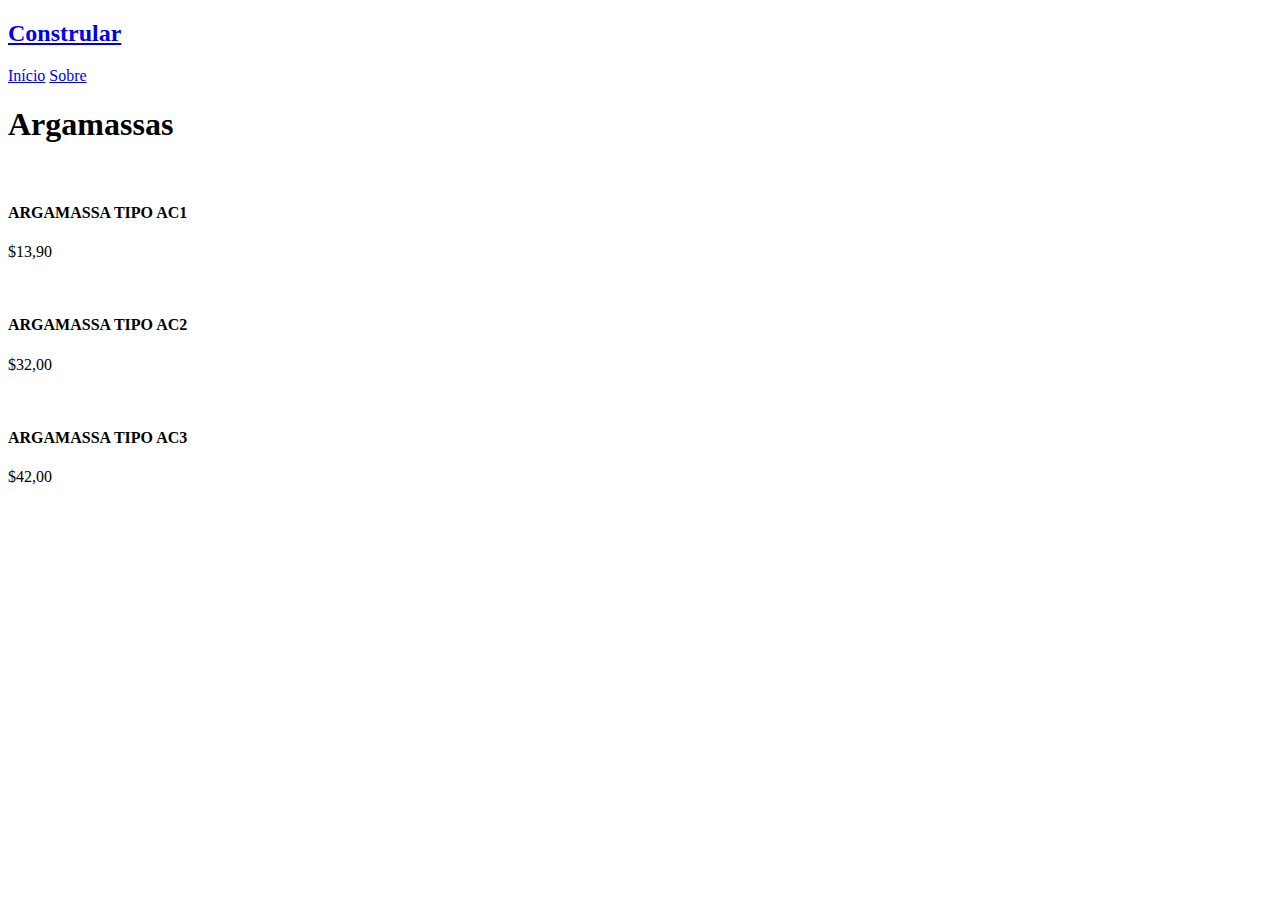
==== argamassa.html @ 032b1749 "adicionando versão 1.0" ====
<!DOCTYPE html>
<html lang="en">
<head>
    <meta charset="UTF-8">
    <meta name="viewport" content="width=device-width, initial-scale=1.0">
    <link rel="stylesheet" href="css/argamassa.css">
    <title>Argamassas</title>
</head>
<body>
    <header>
        <a href="#inicio"><h2 class="logo">Constrular</h2></a>
        <div class="menu-btn"></div>
        <nav class="navegacao">
            <a class="linkar" href="index.html">Início</a>
            <a class="linkar" href="sobre.html">Sobre</a>  
        </nav>
    </header>
    <h1>Argamassas</h1>
    <section class="section-ofertas" id="ofertas">
        <div class = "retangulo-verde"></div>
        <div class="bloco-ofertas">
            <div class="card-venda">
                <div class="img-card">
                    <img src="img/argamassa3.jpeg" alt="">
                    <h4>ARGAMASSA TIPO AC1</h4>
                    <p> $13,90</p>
                </div>
            </div>
            <div class="card-venda">
                <div class="img-card">
                    <img src="img/argamassa2.jpeg" alt="">
                    <h4>ARGAMASSA TIPO AC2</h4>
                    <p> $32,00</p>
                </div>
            </div>
            <div class="card-venda">
                <div class="img-card">
                    <img src="img/argamassa1.jpeg" alt="">
                    <h4>ARGAMASSA TIPO AC3</h4>
                    <p> $42,00</p>
                </div>
            </div>
    </section>
</body>
</html>
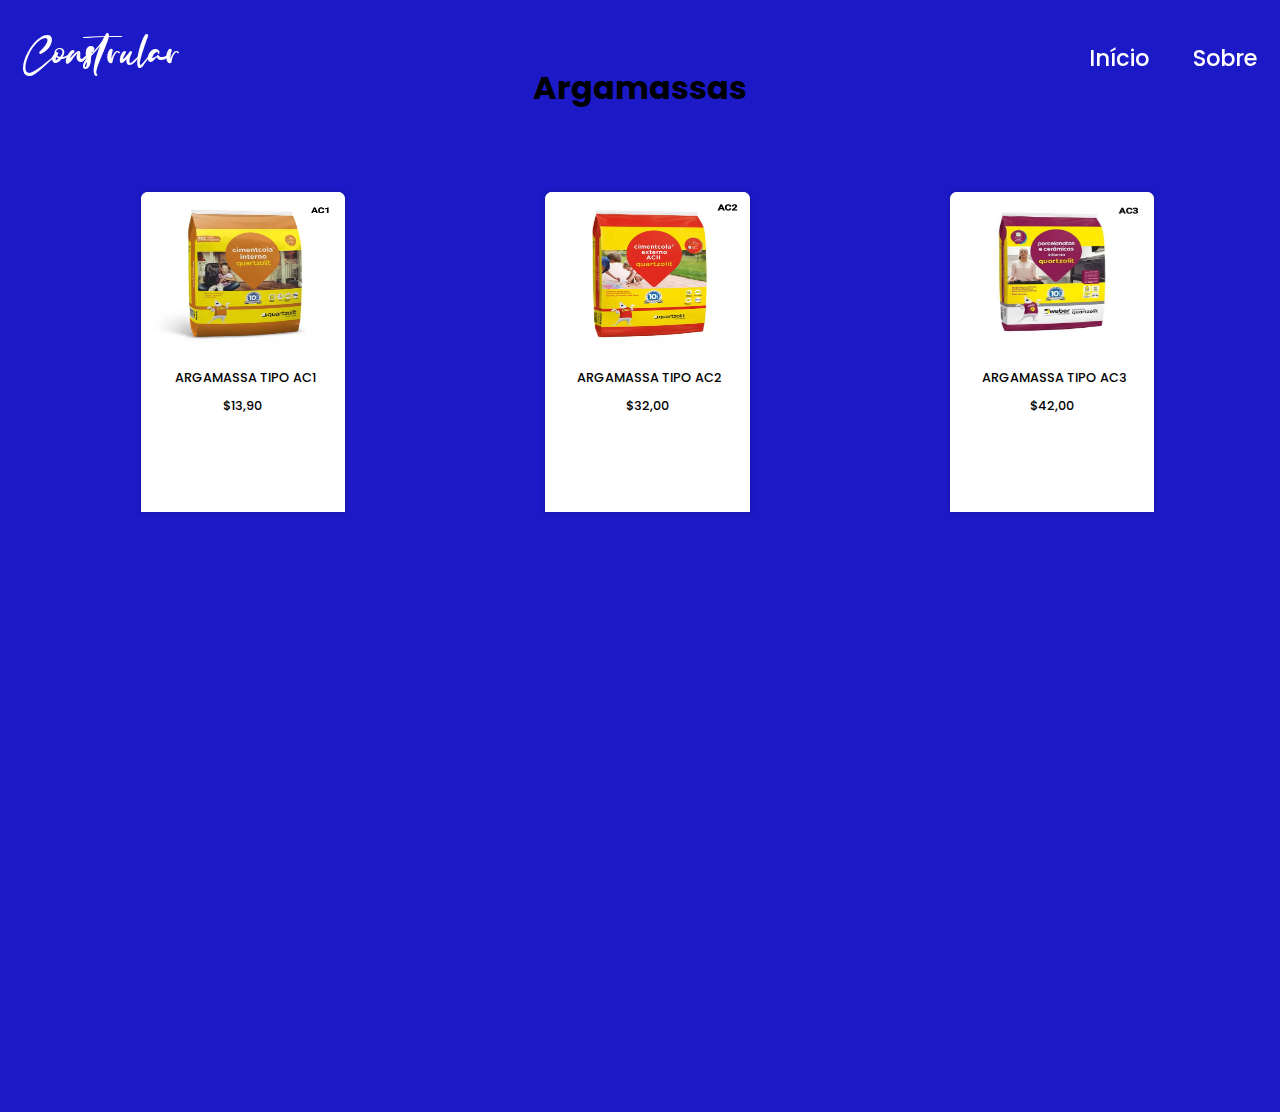
==== commit 576c1a0a: "Update argamassa.html" ====
--- a/argamassa.html
+++ b/argamassa.html
@@ -17,7 +17,6 @@
     </header>
     <h1>Argamassas</h1>
     <section class="section-ofertas" id="ofertas">
-        <div class = "retangulo-verde"></div>
         <div class="bloco-ofertas">
             <div class="card-venda">
                 <div class="img-card">
@@ -42,4 +41,4 @@
             </div>
     </section>
 </body>
-</html>+</html>
--- a/css/argamassa.css
+++ b/css/argamassa.css
@@ -0,0 +1,510 @@
+@import url('https://fonts.googleapis.com/css2?family=Poppins:ital,wght@0,200;0,300;0,400;0,500;0,600;0,700;0,800;0,900;1,200;1,300;1,400;1,500;1,600;1,700;1,800;1,900&display=swap');
+
+@font-face {
+    font-family: 'California';
+    src: url(../fonts/California/The\ California.ttf);
+}
+
+*{
+    margin: 0;
+    padding: 0;
+    box-sizing: border-box;
+    font-family: 'Poppins', sans-serif;
+    text-decoration: none;
+}
+
+html, body{
+    background-color: #1c19c7;
+    scroll-behavior: smooth;
+}
+/*Header*/
+
+header{
+    position: fixed;
+    top: 0;
+    left: 0;
+    width: 100%;
+    padding: 20px 23px;
+    display: flex;
+    justify-content: space-between;
+    align-items: center;
+    transition: 0.5s ease-in-out;
+    z-index: 99;
+}
+
+header.rolagem{
+    background-color: #fff;
+    box-shadow: 0px 0px 30px rgba(0, 0, 0, .2);
+}
+
+header.rolagem h2{
+    color: #08A321;
+}
+
+header.rolagem .linkar{
+    color: #08A321;
+}
+
+header.rolagem .navegacao .linkar::after{
+    content: '';
+    position: absolute;
+    left: 0;
+    bottom: -6px;
+    width: 100%;
+    height: 3px;
+    background: #08A321;
+    border-radius: 5px;
+    transform: scaleX(0);
+    transition: transform .5s;
+}
+
+header.rolagem .navegacao .linkar:hover::after{
+    transform-origin: left;
+    transform: scaleX(1);
+}
+
+header.rolagem .btn_login{
+    color: #08A321;
+    border: 2px solid #08A321;
+    transition: 0.3s ease-in-out;
+}
+
+header.rolagem .btn_login:hover{
+    color: #fff;
+    background: #08A321;
+}
+
+.logo{
+    font-size: 4.5em;
+    font-family: 'California', sans-serif;
+    color: #fff;
+    font-weight: 200;
+    user-select: none;
+    display: flex;
+    align-items: center;
+    justify-content: center;
+   
+}
+
+.navegacao .linkar{
+    position: relative;
+    font-size: 1.4em;
+    color: #fff;
+    text-decoration: none;
+    font-weight: 500;
+    margin-left: 40px;
+    transition: 0.3s ease-in-out;
+}
+
+.navegacao .linkar::after{
+    content: '';
+    position: absolute;
+    left: 0;
+    bottom: -6px;
+    width: 100%;
+    height: 3px;
+    background: #fff;
+    border-radius: 5px;
+    transform: scaleX(0);
+    transition: transform .5s;
+}
+
+.navegacao .linkar:hover::after{
+    transform-origin: left;
+    transform: scaleX(1);
+}
+
+.navegacao .btn_login{
+    width: 130px;
+    height: 50px;
+    background: transparent;
+    border: 2px solid #fff;
+    outline: none;
+    border-radius: 6px;
+    cursor: pointer;
+    font-size: 1.4em;
+    color: #fff;
+    font-weight: 500;
+    margin-left: 40px;
+    transition: 0.3s ease-in-out;
+}
+
+.navegacao .btn_login:hover{
+    background: #fff;
+    color: black;
+}
+
+/*Botão voltar ao topo*/
+#back-to-top{
+    position: fixed;
+    bottom: 20px;
+    right: 40px;
+    color: #fff;
+    background-color: #08A321;
+    border-radius: 5px;
+    border: none;
+    z-index: 99;
+    width: 150px;
+    height: 40px;
+    font-weight: 700;
+    cursor: pointer;
+}
+
+/*Seção do texto e da imagem da pessoa*/
+
+.section-principal{
+    display: flex;
+    justify-content: center;
+    align-items: center;
+    min-height: 80vh;
+    background: url(../img/logo2.jpeg) no-repeat; 
+    background-size: cover;
+    background-position: center;
+    position: relative;
+}
+
+.overlay{
+    position: absolute;
+    top: 0;
+    left: 0;
+    background-color: black;
+    width: 100%;
+    height: 100%;
+    opacity: 0.6;
+}
+
+.main-text{
+    position: absolute;
+    left: 0;
+    color: #fff;
+    width: 70%;
+    height: 50%;
+    display: flex;
+    flex-direction: column;
+    margin-left: 20px;
+    font-size: 2em;
+    z-index: 2;
+}
+
+h1{
+    text-align: center;
+    margin-top: 5%;
+}
+
+.main-text h2{
+    font-size: 10em;
+    font-weight: 700;
+    color: #fff;
+    margin-bottom: 10px;
+    max-width: 850px;
+}
+
+.main-text p{
+    font-size: 1.1em;
+    text-align: justify;
+    max-width: 70%;
+}
+
+.section-principal img{
+    position: absolute;
+    right: 0;
+    bottom: 0;
+    width: 800px;
+    height: 650px;
+    z-index: 3;
+}
+
+/*Seção sobre a empresa*/
+
+/*Animação*/
+[data-anime]{
+    opacity: 0;
+    transition: 2.5s;
+}
+
+[data-anime = "down"]{
+    transform: translate3d(0, 0, 1);
+}
+
+[data-anime].animate{
+    opacity: 1;
+    transform: translate3d(0, 0, 0);
+}
+
+.section-sobre{
+    width: 100%;
+    height: 800px;
+    background-color: #ede4e4;
+    position: relative;
+}
+
+.sobre-text{
+    width: 50%;
+    height: 30%;
+    position: absolute;
+    top: 280px;
+    left: 30px;
+    display: flex;
+    align-items: center;
+    justify-content: center;
+    flex-direction: column;
+}
+
+.sobre-text h1{
+    margin-bottom: 20px;
+    font-family: 'California', sans-serif;
+    font-size: 12em;
+    color: #08A321;
+    font-weight: 100;
+}
+
+.sobre-text p{
+    font-weight: 500;
+    text-align: justify;
+}
+
+.sobre-imagens{
+    width: 50%;
+    height: 80%;
+    position: absolute;
+    top: 120px;
+    right: 0;
+    display: flex;
+    align-items: center;
+    justify-content: center;
+}
+
+.sobre-pt1{
+    width: 35%;
+    height: 500px;
+    margin-right: 20px;
+    border-radius: 10px;
+    box-shadow: 0px 0px 10px rgba(0, 0, 0, .5);
+    background: url(../img/pratovegano.jpeg) no-repeat; 
+    background-size: cover;
+    background-position: center;
+}
+
+.sobre-pt2{
+    width: 35%;
+    height: 500px;
+    margin-left: 20px;
+    margin-bottom: 120px;
+    border-radius: 10px;
+    box-shadow: 0px 0px 10px rgba(0, 0, 0, .5);
+    background: url(../img/pratovegano2.jpeg) no-repeat; 
+    background-size: cover;
+    background-position: center;
+}
+
+/*Seção ofertas*/
+.section-ofertas{
+    width: 100%;
+    height: 1000px;
+    display: flex;
+    align-items: center;
+    justify-content: flex-start;
+    flex-direction: column;
+    position: relative;
+}
+
+.ver-mais button{
+    width: 120px;
+    height: 40px;
+    border: none;
+    background-color: #08A321;
+    color: #fff;
+    font-weight: 600;
+    border-radius: 5px;
+    position: absolute;
+    bottom: 240px;
+    left: 165px;
+    cursor: pointer;
+    transition: 0.3s ease-in-out;
+}
+
+.ver-mais button:hover{
+    width: 123px;
+    height: 43px;
+}
+
+.section-ofertas .retangulo-verde{
+    background-color: #08A321;
+    width: 100%;
+    height: 100px;
+    margin-top: 50px;
+    display: flex;
+    align-items: center;
+    justify-content: center;
+}
+
+.section-ofertas .retangulo-verde h2{
+    color: #fff;
+    font-family: 'Poppins', sans-serif;
+    font-weight: 500;
+    font-size: 2.5em;
+}
+
+.bloco-ofertas{
+    width: 80%;
+    height: 400px;
+    display: flex;
+    align-items: center;
+    justify-content: space-between;
+    flex-wrap: wrap;
+    margin-left: 25px;
+    margin-top: 50px;
+}
+
+.card-venda{
+    background-color: #fff;
+    width: 20%;
+    height: 320px;
+    border-radius: 7px 7px 0 0;
+    margin-bottom: 20px;
+    margin-right: 10px;
+    display: flex;
+    align-items: center;
+    justify-content: space-between;
+    flex-direction: column;
+    box-shadow: 0px 0px 5px rgba(0, 0, 0, 0.2);
+}
+
+.img-card{
+    width: 100%;
+    height: 50%;
+    border-radius: 7px 7px 0 0;
+}
+
+.img-card img{
+    width: 100%;
+    height: 100%;
+    border-radius: 7px 7px 0 0;
+}
+
+.card-venda h4{
+    font-weight: 500;
+    font-size: 0.8em;
+    margin-top: 10px;
+    margin-left: 5px;
+    color: black;
+    text-align: center;
+    margin-bottom: 10PX;
+}
+
+.card-venda h3{
+    color: #08A321;
+    
+}
+
+.card-venda p {
+    
+    font-size: 0.8em;
+    font-weight: 500;
+    text-align: center;
+
+}
+
+.card-venda button{
+    width: 130px;
+    height: 30px;
+    background: transparent;
+    border: 2px solid #08A321;
+    outline: none;
+    border-radius: 6px;
+    cursor: pointer;
+    font-size: 1em;
+    color: #08A321;
+    font-weight: 500;
+    transition: 0.3s ease-in-out;
+    margin-bottom: 10px;
+}
+
+.card-venda button:hover{
+    background-color: #08A321;
+    color: #fff;
+} 
+
+
+/*Rodapé*/
+
+footer{
+    background-color: rgb(28, 27, 27);
+    width: 100%;
+    height: 400px;
+    display: flex;
+    align-items: center;
+    justify-content: space-around;
+    position: relative;
+}
+
+footer .direitos{
+    color: #fff;
+    position: absolute;
+    left: 3px;
+    bottom: 3px;
+    font-size: 0.8em;
+}
+
+.bloco-footer{
+    width: 20%;
+    height: 70%;
+    display: flex;
+    align-items: flex-start;
+    justify-content: flex-start;
+    flex-direction: column;
+}
+
+.bloco-footer h3{
+    margin-bottom: 10px;
+    color: #a49c9c;
+}
+
+.bloco-footer a{
+    color: #fff;
+    margin-bottom: 5px;
+    transition: 0.3s ease-in-out;
+}
+
+.bloco-footer a:hover{
+    color: #08A321;
+}
+
+.bloco-footer h2{
+    font-family: 'California', sans-serif;
+    font-weight: 200;
+    color: #fff;
+    font-size: 5em;
+}
+
+.bloco-redes{
+    display: flex;
+    align-items: center;
+    justify-content: center;
+    flex-direction: column;
+    width: 40px;
+    height: 300%;
+}
+
+.rede{
+    width: 40px;
+    height: 40px;
+    border-radius: 50%;
+    background-color: #3f3d3d; 
+    margin-bottom: 40px;
+    display: flex;
+    align-items: center;
+    justify-content: center;
+    border: none;
+    cursor: pointer;
+    transition: 0.3s ease-in-out;
+}
+
+.rede:hover{
+    background-color: #2a08a3;
+}
+
+.rede img{
+    width: 100%;
+    height: 100%;
+}
